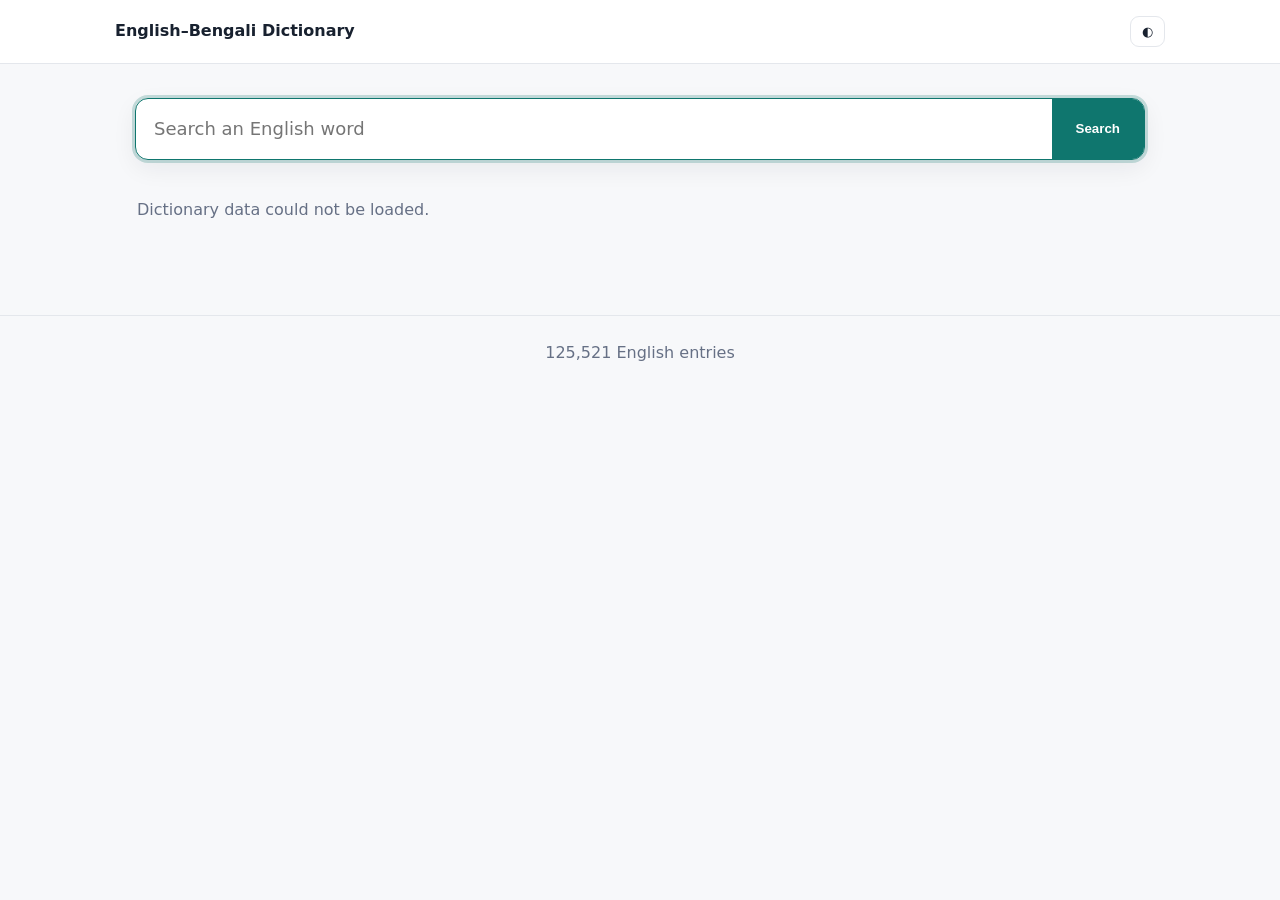
==== index.html @ a0b892f2 "Add files via upload" ====
<!doctype html>
<html lang="en">
<head>
<meta charset="utf-8">
<meta name="viewport" content="width=device-width,initial-scale=1">
<meta name="description" content="Fast English to Bengali dictionary with pronunciation, meanings, synonyms, antonyms and examples.">
<meta name="theme-color" content="#0f766e">
<title>English–Bengali Dictionary</title>
<link rel="stylesheet" href="styles.css">
</head>
<body>
<header class="topbar"><a class="brand" href="./" aria-label="Dictionary home">English–Bengali Dictionary</a><button id="themeBtn" class="icon-btn" type="button" aria-label="Toggle theme">◐</button></header>
<main>
<section class="search-panel">
<form id="searchForm" role="search" autocomplete="off">
<label class="sr-only" for="searchInput">Search an English word</label>
<div class="searchbox"><input id="searchInput" type="search" inputmode="search" placeholder="Search an English word" maxlength="100" autofocus><button type="submit">Search</button></div>
<div id="suggestions" class="suggestions" role="listbox" hidden></div>
</form>
<nav id="alphabet" class="alphabet" aria-label="Browse by alphabet"></nav>
</section>
<section id="status" class="status" aria-live="polite"></section>
<section id="results" class="results"></section>
<nav id="pagination" class="pagination" aria-label="Result pages"></nav>
</main>
<footer>125,521 English entries</footer>
<script src="app.js" defer></script>
</body></html>
---- styles.css ----
:root{--bg:#f7f8fa;--surface:#fff;--text:#18212f;--muted:#667085;--line:#e4e7ec;--brand:#0f766e;--brand2:#115e59;--chip:#ecfdf5;--shadow:0 8px 24px rgba(16,24,40,.07)}@media(prefers-color-scheme:dark){:root{--bg:#0c1117;--surface:#131a22;--text:#edf2f7;--muted:#98a2b3;--line:#29313c;--brand:#2dd4bf;--brand2:#5eead4;--chip:#113c37;--shadow:none}}*{box-sizing:border-box}body{margin:0;background:var(--bg);color:var(--text);font:16px/1.55 system-ui,-apple-system,"Segoe UI",Roboto,"Noto Sans Bengali",sans-serif}.topbar{height:64px;background:var(--surface);border-bottom:1px solid var(--line);display:flex;align-items:center;justify-content:space-between;padding:0 max(20px,calc((100% - 1050px)/2));position:sticky;top:0;z-index:20}.brand{font-weight:750;color:var(--text);text-decoration:none}.icon-btn{border:1px solid var(--line);background:transparent;color:var(--text);border-radius:9px;padding:7px 11px;cursor:pointer}main{max-width:1050px;margin:0 auto;padding:34px 20px 60px}.search-panel{position:relative}.searchbox{display:flex;background:var(--surface);border:1px solid var(--line);border-radius:13px;overflow:hidden;box-shadow:var(--shadow)}.searchbox:focus-within{outline:3px solid color-mix(in srgb,var(--brand) 22%,transparent);border-color:var(--brand)}input{flex:1;min-width:0;border:0;background:transparent;color:var(--text);font:inherit;font-size:18px;padding:16px 18px;outline:0}.searchbox button{border:0;background:var(--brand);color:#fff;font-weight:700;padding:0 24px;cursor:pointer}.searchbox button:hover{background:var(--brand2)}.alphabet{display:flex;flex-wrap:wrap;gap:6px;margin-top:18px}.alphabet button{width:32px;height:32px;border:1px solid var(--line);border-radius:8px;background:var(--surface);color:var(--text);cursor:pointer}.alphabet button:hover,.alphabet button.active{color:#fff;background:var(--brand);border-color:var(--brand)}.suggestions{position:absolute;top:58px;left:0;right:0;background:var(--surface);border:1px solid var(--line);border-radius:0 0 12px 12px;box-shadow:var(--shadow);z-index:10;max-height:330px;overflow:auto}.suggestions button{display:block;width:100%;padding:10px 16px;text-align:left;border:0;border-bottom:1px solid var(--line);background:transparent;color:var(--text);cursor:pointer}.suggestions button:hover,.suggestions button:focus{background:var(--chip)}.status{min-height:42px;padding:20px 2px 8px;color:var(--muted)}.results{display:grid;gap:14px}.card{background:var(--surface);border:1px solid var(--line);border-radius:13px;padding:20px;box-shadow:var(--shadow)}.wordline{display:flex;align-items:baseline;flex-wrap:wrap;gap:10px;margin-bottom:12px}.word{font-size:25px;margin:0;color:var(--brand)}.pron{color:var(--muted)}.section{margin-top:10px}.label{font-size:12px;text-transform:uppercase;letter-spacing:.06em;color:var(--muted);font-weight:750}.value{margin-top:3px}.chips{display:flex;flex-wrap:wrap;gap:7px;margin-top:5px}.chip{background:var(--chip);padding:3px 9px;border-radius:999px}.examples{margin:5px 0 0;padding-left:22px}.empty{color:var(--muted)}.pagination{display:flex;gap:8px;justify-content:center;margin-top:24px}.pagination button{border:1px solid var(--line);background:var(--surface);color:var(--text);padding:8px 13px;border-radius:8px;cursor:pointer}.pagination button:disabled{opacity:.45}.pagination .active{background:var(--brand);color:#fff}footer{text-align:center;color:var(--muted);padding:25px;border-top:1px solid var(--line)}.sr-only{position:absolute;width:1px;height:1px;overflow:hidden;clip:rect(0,0,0,0)}body.light{--bg:#f7f8fa;--surface:#fff;--text:#18212f;--muted:#667085;--line:#e4e7ec;--brand:#0f766e;--brand2:#115e59;--chip:#ecfdf5;--shadow:0 8px 24px rgba(16,24,40,.07)}body.dark{--bg:#0c1117;--surface:#131a22;--text:#edf2f7;--muted:#98a2b3;--line:#29313c;--brand:#2dd4bf;--brand2:#5eead4;--chip:#113c37;--shadow:none}@media(max-width:560px){main{padding:22px 12px 45px}.topbar{padding:0 14px}.searchbox button{padding:0 16px}.card{padding:16px}.word{font-size:22px}}
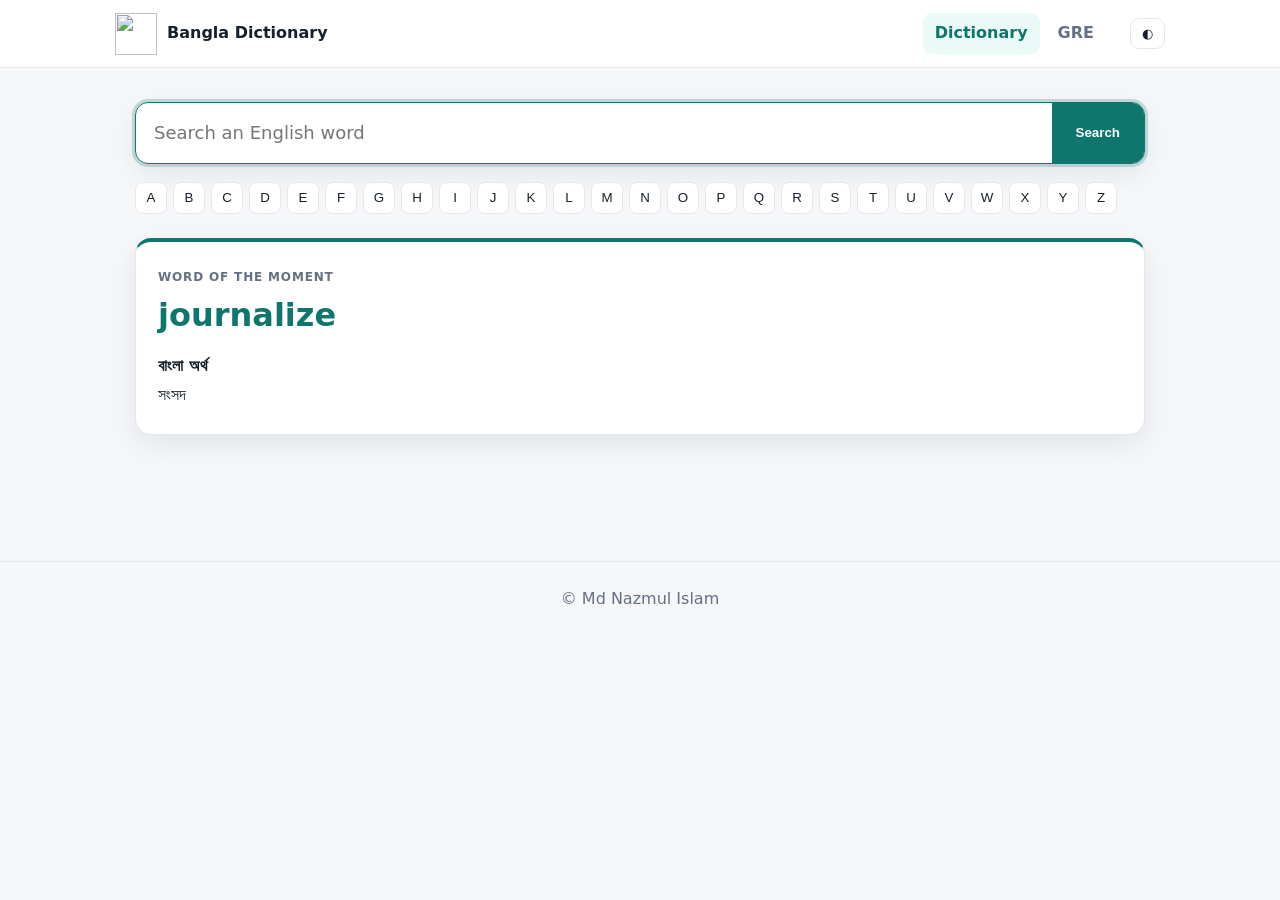
==== commit 0fd83cbc: "Add files via upload" ====
--- a/index.html
+++ b/index.html
@@ -1,28 +1,5 @@
-<!doctype html>
-<html lang="en">
-<head>
-<meta charset="utf-8">
-<meta name="viewport" content="width=device-width,initial-scale=1">
-<meta name="description" content="Fast English to Bengali dictionary with pronunciation, meanings, synonyms, antonyms and examples.">
-<meta name="theme-color" content="#0f766e">
-<title>English–Bengali Dictionary</title>
-<link rel="stylesheet" href="styles.css">
-</head>
-<body>
-<header class="topbar"><a class="brand" href="./" aria-label="Dictionary home">English–Bengali Dictionary</a><button id="themeBtn" class="icon-btn" type="button" aria-label="Toggle theme">◐</button></header>
-<main>
-<section class="search-panel">
-<form id="searchForm" role="search" autocomplete="off">
-<label class="sr-only" for="searchInput">Search an English word</label>
-<div class="searchbox"><input id="searchInput" type="search" inputmode="search" placeholder="Search an English word" maxlength="100" autofocus><button type="submit">Search</button></div>
-<div id="suggestions" class="suggestions" role="listbox" hidden></div>
-</form>
-<nav id="alphabet" class="alphabet" aria-label="Browse by alphabet"></nav>
-</section>
-<section id="status" class="status" aria-live="polite"></section>
-<section id="results" class="results"></section>
-<nav id="pagination" class="pagination" aria-label="Result pages"></nav>
-</main>
-<footer>125,521 English entries</footer>
-<script src="app.js" defer></script>
-</body></html>+<!doctype html><html lang="en"><head><meta charset="utf-8"><meta name="viewport" content="width=device-width,initial-scale=1"><meta name="description" content="Bangla Dictionary: fast English to Bangla meanings and vocabulary practice."><meta name="theme-color" content="#0f766e"><title>Bangla Dictionary</title><link rel="icon" type="image/png" href="assets/favicon.png"><link rel="stylesheet" href="styles.css"></head><body>
+<header class="topbar"><a class="brand" href="./"><img src="assets/logo.png" alt="" width="42" height="42"><span>Bangla Dictionary</span></a><nav class="main-nav" aria-label="Main navigation"><a class="active" href="./">Dictionary</a><a href="gre/">GRE</a></nav><button id="themeBtn" class="icon-btn" type="button" aria-label="Toggle colour theme">◐</button></header>
+<main><section class="search-panel"><form id="searchForm" role="search" autocomplete="off"><label class="sr-only" for="searchInput">Search an English word</label><div class="searchbox"><input id="searchInput" type="search" inputmode="search" placeholder="Search an English word" maxlength="100" autofocus><button type="submit">Search</button></div><div id="suggestions" class="suggestions" role="listbox" hidden></div></form><nav id="alphabet" class="alphabet" aria-label="Browse by alphabet"></nav></section>
+<section id="featured" class="featured" aria-live="polite"><div class="loader">Loading a word…</div></section><section id="status" class="status" aria-live="polite"></section><section id="results" class="results"></section><nav id="pagination" class="pagination" aria-label="Result pages"></nav></main>
+<footer>© Md Nazmul Islam</footer><script src="app.js" defer></script></body></html>
--- a/styles.css
+++ b/styles.css
@@ -1 +1 @@
-:root{--bg:#f7f8fa;--surface:#fff;--text:#18212f;--muted:#667085;--line:#e4e7ec;--brand:#0f766e;--brand2:#115e59;--chip:#ecfdf5;--shadow:0 8px 24px rgba(16,24,40,.07)}@media(prefers-color-scheme:dark){:root{--bg:#0c1117;--surface:#131a22;--text:#edf2f7;--muted:#98a2b3;--line:#29313c;--brand:#2dd4bf;--brand2:#5eead4;--chip:#113c37;--shadow:none}}*{box-sizing:border-box}body{margin:0;background:var(--bg);color:var(--text);font:16px/1.55 system-ui,-apple-system,"Segoe UI",Roboto,"Noto Sans Bengali",sans-serif}.topbar{height:64px;background:var(--surface);border-bottom:1px solid var(--line);display:flex;align-items:center;justify-content:space-between;padding:0 max(20px,calc((100% - 1050px)/2));position:sticky;top:0;z-index:20}.brand{font-weight:750;color:var(--text);text-decoration:none}.icon-btn{border:1px solid var(--line);background:transparent;color:var(--text);border-radius:9px;padding:7px 11px;cursor:pointer}main{max-width:1050px;margin:0 auto;padding:34px 20px 60px}.search-panel{position:relative}.searchbox{display:flex;background:var(--surface);border:1px solid var(--line);border-radius:13px;overflow:hidden;box-shadow:var(--shadow)}.searchbox:focus-within{outline:3px solid color-mix(in srgb,var(--brand) 22%,transparent);border-color:var(--brand)}input{flex:1;min-width:0;border:0;background:transparent;color:var(--text);font:inherit;font-size:18px;padding:16px 18px;outline:0}.searchbox button{border:0;background:var(--brand);color:#fff;font-weight:700;padding:0 24px;cursor:pointer}.searchbox button:hover{background:var(--brand2)}.alphabet{display:flex;flex-wrap:wrap;gap:6px;margin-top:18px}.alphabet button{width:32px;height:32px;border:1px solid var(--line);border-radius:8px;background:var(--surface);color:var(--text);cursor:pointer}.alphabet button:hover,.alphabet button.active{color:#fff;background:var(--brand);border-color:var(--brand)}.suggestions{position:absolute;top:58px;left:0;right:0;background:var(--surface);border:1px solid var(--line);border-radius:0 0 12px 12px;box-shadow:var(--shadow);z-index:10;max-height:330px;overflow:auto}.suggestions button{display:block;width:100%;padding:10px 16px;text-align:left;border:0;border-bottom:1px solid var(--line);background:transparent;color:var(--text);cursor:pointer}.suggestions button:hover,.suggestions button:focus{background:var(--chip)}.status{min-height:42px;padding:20px 2px 8px;color:var(--muted)}.results{display:grid;gap:14px}.card{background:var(--surface);border:1px solid var(--line);border-radius:13px;padding:20px;box-shadow:var(--shadow)}.wordline{display:flex;align-items:baseline;flex-wrap:wrap;gap:10px;margin-bottom:12px}.word{font-size:25px;margin:0;color:var(--brand)}.pron{color:var(--muted)}.section{margin-top:10px}.label{font-size:12px;text-transform:uppercase;letter-spacing:.06em;color:var(--muted);font-weight:750}.value{margin-top:3px}.chips{display:flex;flex-wrap:wrap;gap:7px;margin-top:5px}.chip{background:var(--chip);padding:3px 9px;border-radius:999px}.examples{margin:5px 0 0;padding-left:22px}.empty{color:var(--muted)}.pagination{display:flex;gap:8px;justify-content:center;margin-top:24px}.pagination button{border:1px solid var(--line);background:var(--surface);color:var(--text);padding:8px 13px;border-radius:8px;cursor:pointer}.pagination button:disabled{opacity:.45}.pagination .active{background:var(--brand);color:#fff}footer{text-align:center;color:var(--muted);padding:25px;border-top:1px solid var(--line)}.sr-only{position:absolute;width:1px;height:1px;overflow:hidden;clip:rect(0,0,0,0)}body.light{--bg:#f7f8fa;--surface:#fff;--text:#18212f;--muted:#667085;--line:#e4e7ec;--brand:#0f766e;--brand2:#115e59;--chip:#ecfdf5;--shadow:0 8px 24px rgba(16,24,40,.07)}body.dark{--bg:#0c1117;--surface:#131a22;--text:#edf2f7;--muted:#98a2b3;--line:#29313c;--brand:#2dd4bf;--brand2:#5eead4;--chip:#113c37;--shadow:none}@media(max-width:560px){main{padding:22px 12px 45px}.topbar{padding:0 14px}.searchbox button{padding:0 16px}.card{padding:16px}.word{font-size:22px}}+:root{--bg:#f5f7f9;--surface:#fff;--text:#17202a;--muted:#667085;--line:#e4e7ec;--brand:#0f766e;--brand2:#115e59;--chip:#eafaf7;--shadow:0 10px 30px rgba(16,24,40,.08)}@media(prefers-color-scheme:dark){:root{--bg:#0c1117;--surface:#131a22;--text:#edf2f7;--muted:#98a2b3;--line:#29313c;--brand:#2dd4bf;--brand2:#5eead4;--chip:#113c37;--shadow:none}}*{box-sizing:border-box}body{margin:0;background:var(--bg);color:var(--text);font:16px/1.55 system-ui,-apple-system,"Segoe UI",Roboto,"Noto Sans Bengali",sans-serif}.topbar{min-height:68px;background:var(--surface);border-bottom:1px solid var(--line);display:flex;align-items:center;gap:24px;padding:8px max(18px,calc((100% - 1050px)/2));position:sticky;top:0;z-index:20}.brand{display:flex;align-items:center;gap:10px;font-weight:800;color:var(--text);text-decoration:none;white-space:nowrap}.brand img{width:42px;height:42px;object-fit:contain}.main-nav{display:flex;gap:6px;margin-left:auto}.main-nav a{color:var(--muted);text-decoration:none;font-weight:700;padding:8px 12px;border-radius:9px}.main-nav a:hover,.main-nav a.active{background:var(--chip);color:var(--brand)}.icon-btn{border:1px solid var(--line);background:transparent;color:var(--text);border-radius:9px;padding:7px 11px;cursor:pointer}main{max-width:1050px;margin:auto;padding:34px 20px 60px}.search-panel{position:relative}.searchbox{display:flex;background:var(--surface);border:1px solid var(--line);border-radius:13px;overflow:hidden;box-shadow:var(--shadow)}.searchbox:focus-within{outline:3px solid color-mix(in srgb,var(--brand) 22%,transparent);border-color:var(--brand)}input{flex:1;min-width:0;border:0;background:transparent;color:var(--text);font:inherit;font-size:18px;padding:16px 18px;outline:0}.searchbox button{border:0;background:var(--brand);color:#fff;font-weight:750;padding:0 24px;cursor:pointer}.alphabet{display:flex;flex-wrap:wrap;gap:6px;margin-top:18px}.alphabet button{width:32px;height:32px;border:1px solid var(--line);border-radius:8px;background:var(--surface);color:var(--text);cursor:pointer}.alphabet button:hover,.alphabet button.active{color:#fff;background:var(--brand);border-color:var(--brand)}.suggestions{position:absolute;top:58px;left:0;right:0;background:var(--surface);border:1px solid var(--line);border-radius:0 0 12px 12px;box-shadow:var(--shadow);z-index:10;max-height:330px;overflow:auto}.suggestions button{display:block;width:100%;padding:10px 16px;text-align:left;border:0;border-bottom:1px solid var(--line);background:transparent;color:var(--text);cursor:pointer}.suggestions button:hover{background:var(--chip)}.featured{margin-top:24px}.feature-card,.card{background:var(--surface);border:1px solid var(--line);border-radius:16px;padding:22px;box-shadow:var(--shadow)}.feature-card{border-top:4px solid var(--brand)}.feature-head{display:flex;justify-content:space-between;gap:20px;align-items:flex-start}.feature-head h1{margin:2px 0 0;font-size:32px;color:var(--brand)}.eyebrow,.label{font-size:12px;text-transform:uppercase;letter-spacing:.07em;color:var(--muted);font-weight:800}.meta{color:var(--muted)}.audio-btn{width:44px;height:44px;border:0;border-radius:50%;background:var(--brand);color:#fff;cursor:pointer}.feature-block{margin-top:14px}.feature-block p{margin:4px 0}.status{min-height:42px;padding:20px 2px 8px;color:var(--muted)}.results{display:grid;gap:14px}.word{font-size:25px;margin:0;color:var(--brand)}.section{margin-top:10px}.value{margin-top:3px}.chips{display:flex;flex-wrap:wrap;gap:7px;margin-top:5px}.chip{display:inline-block;background:var(--chip);padding:3px 9px;border-radius:999px;margin:2px}.examples{margin:5px 0 0;padding-left:22px}.pagination{display:flex;gap:8px;justify-content:center;margin-top:24px}.pagination button{border:1px solid var(--line);background:var(--surface);color:var(--text);padding:8px 13px;border-radius:8px;cursor:pointer}footer{text-align:center;color:var(--muted);padding:25px;border-top:1px solid var(--line)}.loader,.empty{padding:25px;text-align:center;color:var(--muted)}.sr-only{position:absolute;width:1px;height:1px;overflow:hidden;clip:rect(0,0,0,0)}body.dark{--bg:#0c1117;--surface:#131a22;--text:#edf2f7;--muted:#98a2b3;--line:#29313c;--brand:#2dd4bf;--brand2:#5eead4;--chip:#113c37;--shadow:none}@media(max-width:620px){.topbar{gap:8px;padding:8px 12px}.brand span{display:none}.main-nav{margin-left:0}.icon-btn{margin-left:auto}main{padding:22px 12px 45px}.searchbox button{padding:0 15px}.feature-card,.card{padding:16px}}
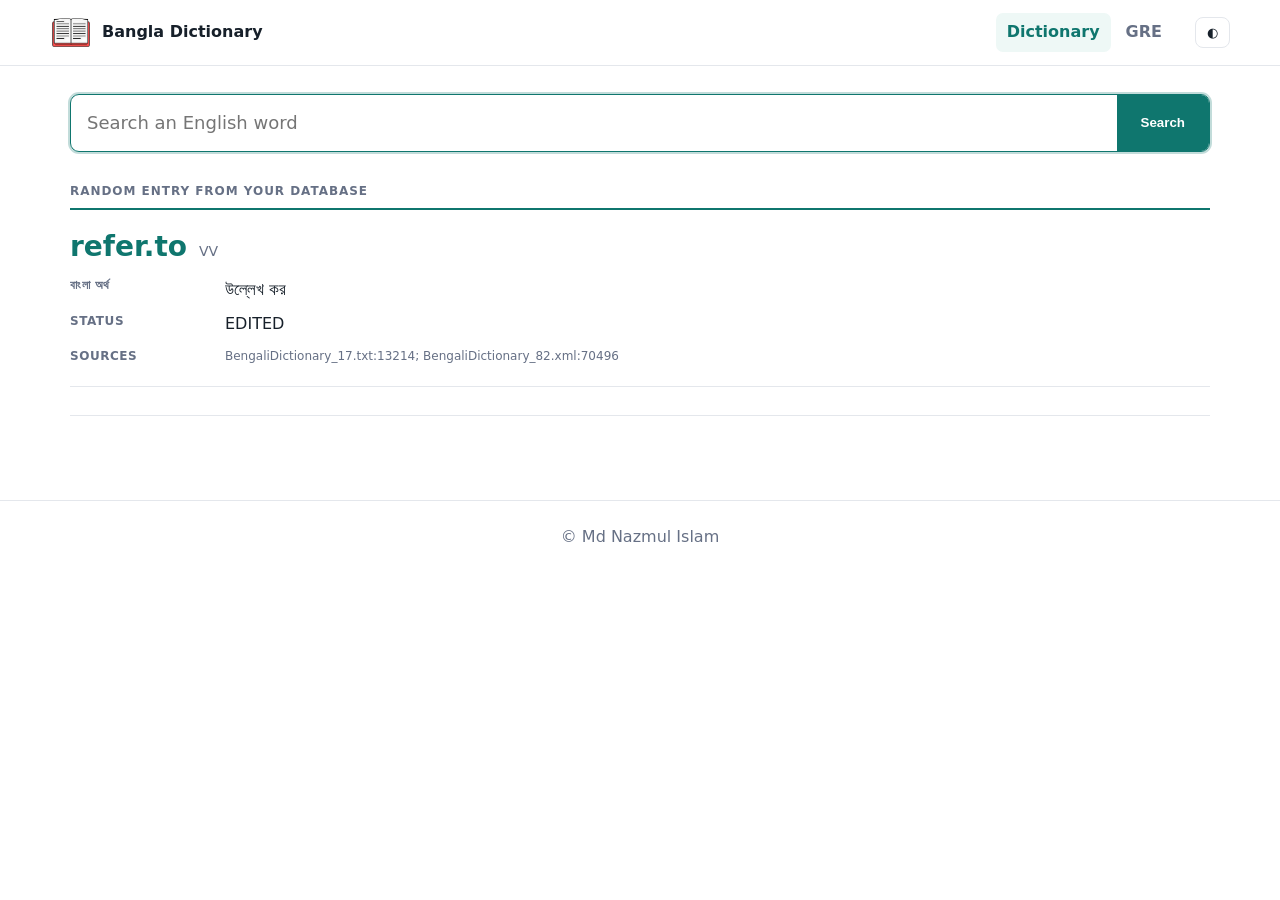
==== commit 810c65f9: "Add files via upload" ====
--- a/index.html
+++ b/index.html
@@ -1,5 +1,5 @@
-<!doctype html><html lang="en"><head><meta charset="utf-8"><meta name="viewport" content="width=device-width,initial-scale=1"><meta name="description" content="Bangla Dictionary: fast English to Bangla meanings and vocabulary practice."><meta name="theme-color" content="#0f766e"><title>Bangla Dictionary</title><link rel="icon" type="image/png" href="assets/favicon.png"><link rel="stylesheet" href="styles.css"></head><body>
+<!doctype html><html lang="en"><head><meta charset="utf-8"><meta name="viewport" content="width=device-width,initial-scale=1"><meta name="description" content="Bangla Dictionary: fast English to Bangla meanings and vocabulary practice."><meta name="theme-color" content="#0f766e"><title>Bangla Dictionary</title><link rel="icon" type="image/png" href="assets/favicon.png"><script>try{document.documentElement.dataset.theme=localStorage.getItem('bd-theme')||''}catch(e){}</script><link rel="stylesheet" href="styles.css"></head><body>
 <header class="topbar"><a class="brand" href="./"><img src="assets/logo.png" alt="" width="42" height="42"><span>Bangla Dictionary</span></a><nav class="main-nav" aria-label="Main navigation"><a class="active" href="./">Dictionary</a><a href="gre/">GRE</a></nav><button id="themeBtn" class="icon-btn" type="button" aria-label="Toggle colour theme">◐</button></header>
-<main><section class="search-panel"><form id="searchForm" role="search" autocomplete="off"><label class="sr-only" for="searchInput">Search an English word</label><div class="searchbox"><input id="searchInput" type="search" inputmode="search" placeholder="Search an English word" maxlength="100" autofocus><button type="submit">Search</button></div><div id="suggestions" class="suggestions" role="listbox" hidden></div></form><nav id="alphabet" class="alphabet" aria-label="Browse by alphabet"></nav></section>
+<main><section class="search-panel"><form id="searchForm" role="search" autocomplete="off"><label class="sr-only" for="searchInput">Search an English word</label><div class="searchbox"><input id="searchInput" type="search" inputmode="search" placeholder="Search an English word" maxlength="100" autofocus><button type="submit">Search</button></div><div id="suggestions" class="suggestions" role="listbox" hidden></div></form></section>
 <section id="featured" class="featured" aria-live="polite"><div class="loader">Loading a word…</div></section><section id="status" class="status" aria-live="polite"></section><section id="results" class="results"></section><nav id="pagination" class="pagination" aria-label="Result pages"></nav></main>
 <footer>© Md Nazmul Islam</footer><script src="app.js" defer></script></body></html>
--- a/styles.css
+++ b/styles.css
@@ -1 +1 @@
-:root{--bg:#f5f7f9;--surface:#fff;--text:#17202a;--muted:#667085;--line:#e4e7ec;--brand:#0f766e;--brand2:#115e59;--chip:#eafaf7;--shadow:0 10px 30px rgba(16,24,40,.08)}@media(prefers-color-scheme:dark){:root{--bg:#0c1117;--surface:#131a22;--text:#edf2f7;--muted:#98a2b3;--line:#29313c;--brand:#2dd4bf;--brand2:#5eead4;--chip:#113c37;--shadow:none}}*{box-sizing:border-box}body{margin:0;background:var(--bg);color:var(--text);font:16px/1.55 system-ui,-apple-system,"Segoe UI",Roboto,"Noto Sans Bengali",sans-serif}.topbar{min-height:68px;background:var(--surface);border-bottom:1px solid var(--line);display:flex;align-items:center;gap:24px;padding:8px max(18px,calc((100% - 1050px)/2));position:sticky;top:0;z-index:20}.brand{display:flex;align-items:center;gap:10px;font-weight:800;color:var(--text);text-decoration:none;white-space:nowrap}.brand img{width:42px;height:42px;object-fit:contain}.main-nav{display:flex;gap:6px;margin-left:auto}.main-nav a{color:var(--muted);text-decoration:none;font-weight:700;padding:8px 12px;border-radius:9px}.main-nav a:hover,.main-nav a.active{background:var(--chip);color:var(--brand)}.icon-btn{border:1px solid var(--line);background:transparent;color:var(--text);border-radius:9px;padding:7px 11px;cursor:pointer}main{max-width:1050px;margin:auto;padding:34px 20px 60px}.search-panel{position:relative}.searchbox{display:flex;background:var(--surface);border:1px solid var(--line);border-radius:13px;overflow:hidden;box-shadow:var(--shadow)}.searchbox:focus-within{outline:3px solid color-mix(in srgb,var(--brand) 22%,transparent);border-color:var(--brand)}input{flex:1;min-width:0;border:0;background:transparent;color:var(--text);font:inherit;font-size:18px;padding:16px 18px;outline:0}.searchbox button{border:0;background:var(--brand);color:#fff;font-weight:750;padding:0 24px;cursor:pointer}.alphabet{display:flex;flex-wrap:wrap;gap:6px;margin-top:18px}.alphabet button{width:32px;height:32px;border:1px solid var(--line);border-radius:8px;background:var(--surface);color:var(--text);cursor:pointer}.alphabet button:hover,.alphabet button.active{color:#fff;background:var(--brand);border-color:var(--brand)}.suggestions{position:absolute;top:58px;left:0;right:0;background:var(--surface);border:1px solid var(--line);border-radius:0 0 12px 12px;box-shadow:var(--shadow);z-index:10;max-height:330px;overflow:auto}.suggestions button{display:block;width:100%;padding:10px 16px;text-align:left;border:0;border-bottom:1px solid var(--line);background:transparent;color:var(--text);cursor:pointer}.suggestions button:hover{background:var(--chip)}.featured{margin-top:24px}.feature-card,.card{background:var(--surface);border:1px solid var(--line);border-radius:16px;padding:22px;box-shadow:var(--shadow)}.feature-card{border-top:4px solid var(--brand)}.feature-head{display:flex;justify-content:space-between;gap:20px;align-items:flex-start}.feature-head h1{margin:2px 0 0;font-size:32px;color:var(--brand)}.eyebrow,.label{font-size:12px;text-transform:uppercase;letter-spacing:.07em;color:var(--muted);font-weight:800}.meta{color:var(--muted)}.audio-btn{width:44px;height:44px;border:0;border-radius:50%;background:var(--brand);color:#fff;cursor:pointer}.feature-block{margin-top:14px}.feature-block p{margin:4px 0}.status{min-height:42px;padding:20px 2px 8px;color:var(--muted)}.results{display:grid;gap:14px}.word{font-size:25px;margin:0;color:var(--brand)}.section{margin-top:10px}.value{margin-top:3px}.chips{display:flex;flex-wrap:wrap;gap:7px;margin-top:5px}.chip{display:inline-block;background:var(--chip);padding:3px 9px;border-radius:999px;margin:2px}.examples{margin:5px 0 0;padding-left:22px}.pagination{display:flex;gap:8px;justify-content:center;margin-top:24px}.pagination button{border:1px solid var(--line);background:var(--surface);color:var(--text);padding:8px 13px;border-radius:8px;cursor:pointer}footer{text-align:center;color:var(--muted);padding:25px;border-top:1px solid var(--line)}.loader,.empty{padding:25px;text-align:center;color:var(--muted)}.sr-only{position:absolute;width:1px;height:1px;overflow:hidden;clip:rect(0,0,0,0)}body.dark{--bg:#0c1117;--surface:#131a22;--text:#edf2f7;--muted:#98a2b3;--line:#29313c;--brand:#2dd4bf;--brand2:#5eead4;--chip:#113c37;--shadow:none}@media(max-width:620px){.topbar{gap:8px;padding:8px 12px}.brand span{display:none}.main-nav{margin-left:0}.icon-btn{margin-left:auto}main{padding:22px 12px 45px}.searchbox button{padding:0 15px}.feature-card,.card{padding:16px}}
+:root{--bg:#fff;--surface:#fff;--text:#17202a;--muted:#667085;--line:#e4e7ec;--brand:#0f766e;--chip:#eef8f6}html[data-theme=dark]{--bg:#0d1319;--surface:#111820;--text:#edf2f7;--muted:#9aa5b1;--line:#29323c;--brand:#48d7c5;--chip:#14332f}*{box-sizing:border-box}body{margin:0;background:var(--bg);color:var(--text);font:16px/1.55 system-ui,-apple-system,"Segoe UI",Roboto,"Noto Sans Bengali",sans-serif}.topbar{min-height:66px;background:var(--surface);border-bottom:1px solid var(--line);display:flex;align-items:center;gap:22px;padding:8px max(18px,calc((100% - 1180px)/2));position:sticky;top:0;z-index:20}.brand{display:flex;align-items:center;gap:10px;font-weight:800;color:var(--text);text-decoration:none;white-space:nowrap}.brand img{width:42px;height:42px;object-fit:contain}.main-nav{display:flex;gap:4px;margin-left:auto}.main-nav a{color:var(--muted);text-decoration:none;font-weight:700;padding:7px 11px;border-radius:7px}.main-nav a:hover,.main-nav a.active{background:var(--chip);color:var(--brand)}.icon-btn{border:1px solid var(--line);background:transparent;color:var(--text);border-radius:8px;padding:7px 11px;cursor:pointer}main{max-width:1180px;margin:auto;padding:28px 20px 60px}.search-panel{position:relative}.searchbox{display:flex;border:1px solid var(--line);border-radius:9px;overflow:hidden}.searchbox:focus-within{outline:2px solid color-mix(in srgb,var(--brand) 25%,transparent);border-color:var(--brand)}input{flex:1;min-width:0;border:0;background:transparent;color:var(--text);font:inherit;font-size:18px;padding:14px 16px;outline:0}.searchbox button{border:0;background:var(--brand);color:#fff;font-weight:750;padding:0 24px;cursor:pointer}.suggestions{position:absolute;top:53px;left:0;right:0;background:var(--surface);border:1px solid var(--line);z-index:10;max-height:340px;overflow:auto}.suggestions button{display:block;width:100%;padding:9px 15px;text-align:left;border:0;border-bottom:1px solid var(--line);background:transparent;color:var(--text);cursor:pointer}.suggestions button:hover{background:var(--chip)}.featured{margin-top:30px}.feature-label{font-size:12px;text-transform:uppercase;letter-spacing:.08em;color:var(--muted);font-weight:800;margin-bottom:8px}.feature-entry{border-top:2px solid var(--brand);border-bottom:1px solid var(--line);padding:20px 0}.status{padding:22px 0 6px;color:var(--muted)}.results{border-top:1px solid var(--line)}.entry{padding:20px 0;border-bottom:1px solid var(--line)}.entry-head{display:flex;align-items:baseline;gap:12px;flex-wrap:wrap;margin-bottom:12px}.entry-head h1{font-size:28px;line-height:1.2;margin:0;color:var(--brand)}.pos{color:var(--muted);font-size:14px}.entry-grid{display:grid;grid-template-columns:repeat(2,minmax(0,1fr));gap:10px 30px;margin:0}.entry-field{display:grid;grid-template-columns:145px minmax(0,1fr);gap:10px}.entry-field.wide{grid-column:1/-1}.entry-field dt{font-size:12px;text-transform:uppercase;letter-spacing:.045em;font-weight:800;color:var(--muted)}.entry-field dd{margin:0;overflow-wrap:anywhere}.strong-field dd{font-size:17px}.entry-field ol{margin:0;padding-left:19px}.source-field{font-size:12px;color:var(--muted)}.sep{color:var(--muted)}.pagination{display:flex;gap:6px;justify-content:center;margin-top:24px;flex-wrap:wrap}.pagination button{border:1px solid var(--line);background:var(--surface);color:var(--text);padding:7px 11px;border-radius:6px;cursor:pointer}.pagination button.active{background:var(--brand);color:#fff}.loader,.empty{padding:24px 0;color:var(--muted)}footer{text-align:center;color:var(--muted);padding:24px;border-top:1px solid var(--line)}.sr-only{position:absolute;width:1px;height:1px;overflow:hidden;clip:rect(0,0,0,0)}@media(max-width:760px){main{padding:20px 14px 45px}.topbar{gap:8px;padding:7px 12px}.brand span{display:none}.main-nav{margin-left:0}.icon-btn{margin-left:auto}.entry-grid{grid-template-columns:1fr}.entry-field,.entry-field.wide{grid-column:1;grid-template-columns:1fr;gap:2px}.entry-head h1{font-size:24px}}
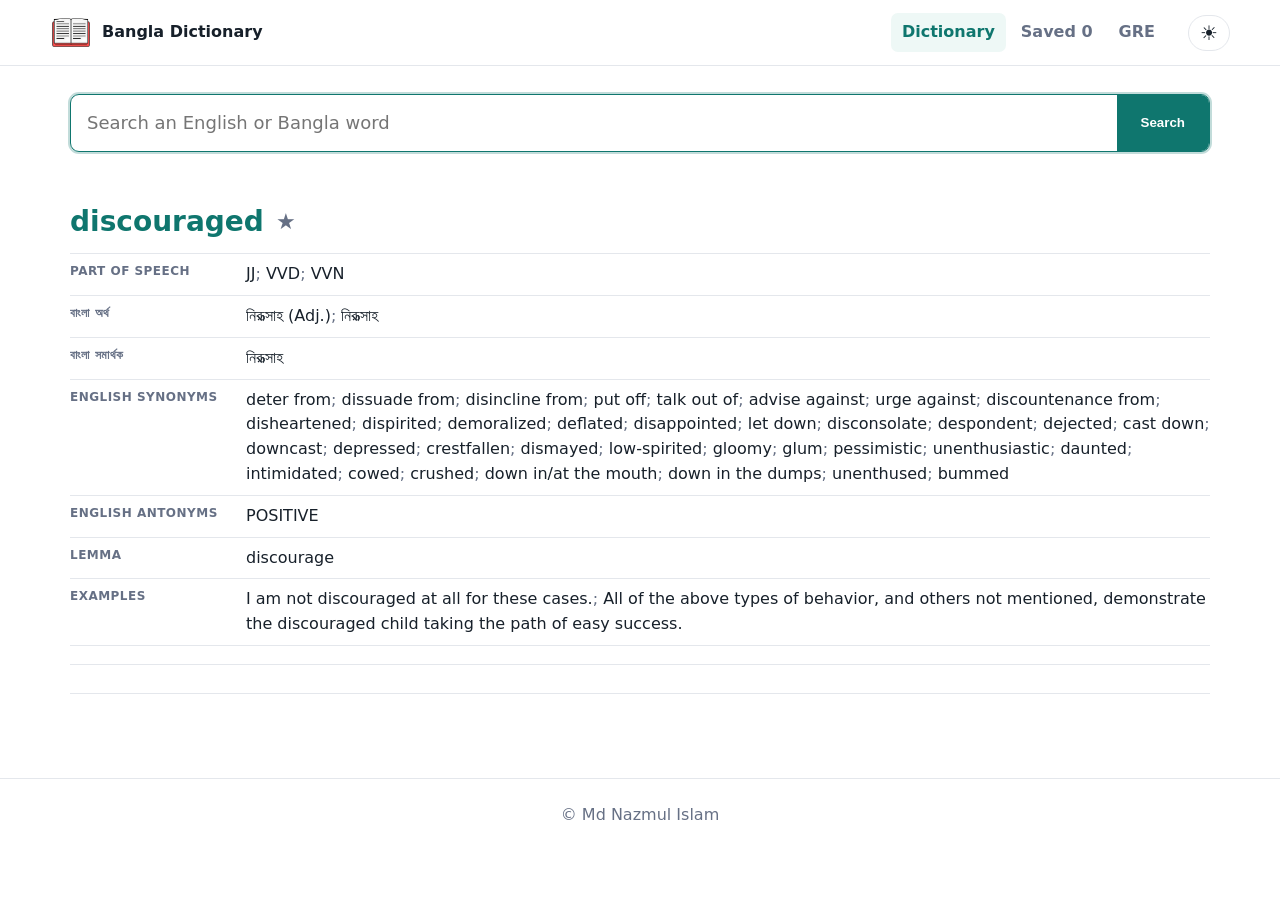
==== commit 3273d2ed: "Add files via upload" ====
--- a/index.html
+++ b/index.html
@@ -1,5 +1,3 @@
-<!doctype html><html lang="en"><head><meta charset="utf-8"><meta name="viewport" content="width=device-width,initial-scale=1"><meta name="description" content="Bangla Dictionary: fast English to Bangla meanings and vocabulary practice."><meta name="theme-color" content="#0f766e"><title>Bangla Dictionary</title><link rel="icon" type="image/png" href="assets/favicon.png"><script>try{document.documentElement.dataset.theme=localStorage.getItem('bd-theme')||''}catch(e){}</script><link rel="stylesheet" href="styles.css"></head><body>
-<header class="topbar"><a class="brand" href="./"><img src="assets/logo.png" alt="" width="42" height="42"><span>Bangla Dictionary</span></a><nav class="main-nav" aria-label="Main navigation"><a class="active" href="./">Dictionary</a><a href="gre/">GRE</a></nav><button id="themeBtn" class="icon-btn" type="button" aria-label="Toggle colour theme">◐</button></header>
-<main><section class="search-panel"><form id="searchForm" role="search" autocomplete="off"><label class="sr-only" for="searchInput">Search an English word</label><div class="searchbox"><input id="searchInput" type="search" inputmode="search" placeholder="Search an English word" maxlength="100" autofocus><button type="submit">Search</button></div><div id="suggestions" class="suggestions" role="listbox" hidden></div></form></section>
-<section id="featured" class="featured" aria-live="polite"><div class="loader">Loading a word…</div></section><section id="status" class="status" aria-live="polite"></section><section id="results" class="results"></section><nav id="pagination" class="pagination" aria-label="Result pages"></nav></main>
-<footer>© Md Nazmul Islam</footer><script src="app.js" defer></script></body></html>
+<!doctype html><html lang="en"><head><meta charset="utf-8"><meta name="viewport" content="width=device-width,initial-scale=1"><meta name="description" content="Bangla Dictionary"><meta name="theme-color" content="#0f766e"><title>Bangla Dictionary</title><link rel="icon" href="assets/favicon.png"><script>try{document.documentElement.dataset.theme=localStorage.getItem('bd-theme')||((matchMedia('(prefers-color-scheme:dark)').matches)?'dark':'light')}catch(e){}</script><link rel="stylesheet" href="styles.css"></head><body>
+<header class="topbar"><a class="brand" href="./"><img src="assets/logo.png" alt="" width="42" height="42"><span>Bangla Dictionary</span></a><nav class="main-nav"><a class="active" href="./">Dictionary</a><button id="savedBtn" type="button">Saved <span id="savedCount">0</span></button><a href="gre/">GRE</a></nav><button id="themeBtn" class="theme-btn" type="button" aria-label="Switch theme"><span class="sun">☀</span><span class="moon">☾</span></button></header>
+<main><section class="search-panel"><form id="searchForm" role="search" autocomplete="off"><label class="sr-only" for="searchInput">Search an English or Bangla word</label><div class="searchbox"><input id="searchInput" type="search" placeholder="Search an English or Bangla word" maxlength="100" autofocus><button type="submit">Search</button></div><div id="suggestions" class="suggestions" role="listbox" hidden></div></form></section><section id="featured" class="featured" aria-live="polite"><div class="loader">Loading…</div></section><section id="status" class="status" aria-live="polite"></section><section id="results" class="results"></section><nav id="pagination" class="pagination"></nav></main><footer>© Md Nazmul Islam</footer><script src="app.js" defer></script></body></html>
--- a/styles.css
+++ b/styles.css
@@ -1 +1,2 @@
 :root{--bg:#fff;--surface:#fff;--text:#17202a;--muted:#667085;--line:#e4e7ec;--brand:#0f766e;--chip:#eef8f6}html[data-theme=dark]{--bg:#0d1319;--surface:#111820;--text:#edf2f7;--muted:#9aa5b1;--line:#29323c;--brand:#48d7c5;--chip:#14332f}*{box-sizing:border-box}body{margin:0;background:var(--bg);color:var(--text);font:16px/1.55 system-ui,-apple-system,"Segoe UI",Roboto,"Noto Sans Bengali",sans-serif}.topbar{min-height:66px;background:var(--surface);border-bottom:1px solid var(--line);display:flex;align-items:center;gap:22px;padding:8px max(18px,calc((100% - 1180px)/2));position:sticky;top:0;z-index:20}.brand{display:flex;align-items:center;gap:10px;font-weight:800;color:var(--text);text-decoration:none;white-space:nowrap}.brand img{width:42px;height:42px;object-fit:contain}.main-nav{display:flex;gap:4px;margin-left:auto}.main-nav a{color:var(--muted);text-decoration:none;font-weight:700;padding:7px 11px;border-radius:7px}.main-nav a:hover,.main-nav a.active{background:var(--chip);color:var(--brand)}.icon-btn{border:1px solid var(--line);background:transparent;color:var(--text);border-radius:8px;padding:7px 11px;cursor:pointer}main{max-width:1180px;margin:auto;padding:28px 20px 60px}.search-panel{position:relative}.searchbox{display:flex;border:1px solid var(--line);border-radius:9px;overflow:hidden}.searchbox:focus-within{outline:2px solid color-mix(in srgb,var(--brand) 25%,transparent);border-color:var(--brand)}input{flex:1;min-width:0;border:0;background:transparent;color:var(--text);font:inherit;font-size:18px;padding:14px 16px;outline:0}.searchbox button{border:0;background:var(--brand);color:#fff;font-weight:750;padding:0 24px;cursor:pointer}.suggestions{position:absolute;top:53px;left:0;right:0;background:var(--surface);border:1px solid var(--line);z-index:10;max-height:340px;overflow:auto}.suggestions button{display:block;width:100%;padding:9px 15px;text-align:left;border:0;border-bottom:1px solid var(--line);background:transparent;color:var(--text);cursor:pointer}.suggestions button:hover{background:var(--chip)}.featured{margin-top:30px}.feature-label{font-size:12px;text-transform:uppercase;letter-spacing:.08em;color:var(--muted);font-weight:800;margin-bottom:8px}.feature-entry{border-top:2px solid var(--brand);border-bottom:1px solid var(--line);padding:20px 0}.status{padding:22px 0 6px;color:var(--muted)}.results{border-top:1px solid var(--line)}.entry{padding:20px 0;border-bottom:1px solid var(--line)}.entry-head{display:flex;align-items:baseline;gap:12px;flex-wrap:wrap;margin-bottom:12px}.entry-head h1{font-size:28px;line-height:1.2;margin:0;color:var(--brand)}.pos{color:var(--muted);font-size:14px}.entry-grid{display:grid;grid-template-columns:repeat(2,minmax(0,1fr));gap:10px 30px;margin:0}.entry-field{display:grid;grid-template-columns:145px minmax(0,1fr);gap:10px}.entry-field.wide{grid-column:1/-1}.entry-field dt{font-size:12px;text-transform:uppercase;letter-spacing:.045em;font-weight:800;color:var(--muted)}.entry-field dd{margin:0;overflow-wrap:anywhere}.strong-field dd{font-size:17px}.entry-field ol{margin:0;padding-left:19px}.source-field{font-size:12px;color:var(--muted)}.sep{color:var(--muted)}.pagination{display:flex;gap:6px;justify-content:center;margin-top:24px;flex-wrap:wrap}.pagination button{border:1px solid var(--line);background:var(--surface);color:var(--text);padding:7px 11px;border-radius:6px;cursor:pointer}.pagination button.active{background:var(--brand);color:#fff}.loader,.empty{padding:24px 0;color:var(--muted)}footer{text-align:center;color:var(--muted);padding:24px;border-top:1px solid var(--line)}.sr-only{position:absolute;width:1px;height:1px;overflow:hidden;clip:rect(0,0,0,0)}@media(max-width:760px){main{padding:20px 14px 45px}.topbar{gap:8px;padding:7px 12px}.brand span{display:none}.main-nav{margin-left:0}.icon-btn{margin-left:auto}.entry-grid{grid-template-columns:1fr}.entry-field,.entry-field.wide{grid-column:1;grid-template-columns:1fr;gap:2px}.entry-head h1{font-size:24px}}
+.main-nav button{border:0;background:transparent;color:var(--muted);font:inherit;font-weight:700;padding:7px 11px;cursor:pointer}.main-nav button:hover{background:var(--chip);color:var(--brand)}.theme-btn{width:42px;height:36px;border:1px solid var(--line);border-radius:18px;background:var(--surface);color:var(--text);cursor:pointer;display:grid;place-items:center}.theme-btn .sun,.theme-btn .moon{grid-area:1/1;font-size:20px}.theme-btn .moon{display:none}html[data-theme=dark] .theme-btn .sun{display:none}html[data-theme=dark] .theme-btn .moon{display:block}.entry{padding:18px 0}.entry-title{display:flex;align-items:center;gap:9px}.entry-title h1{margin:0;font-size:28px}.word-link{border:0;background:none;color:inherit;font:inherit;padding:0;cursor:pointer;text-align:left}.word-link:hover{text-decoration:underline;color:var(--brand)}.headword{font-weight:800;color:var(--brand)}.star,.audio{border:0;background:none;color:var(--muted);font-size:22px;cursor:pointer;padding:3px}.star.saved{color:#e0a800}.audio{font-size:16px;color:var(--brand)}.rows{margin-top:10px;border-top:1px solid var(--line)}.data-row{display:grid;grid-template-columns:160px minmax(0,1fr);gap:16px;padding:8px 0;border-bottom:1px solid var(--line)}.data-label{font-size:12px;text-transform:uppercase;letter-spacing:.04em;font-weight:800;color:var(--muted)}.data-value{overflow-wrap:anywhere}.sep{color:var(--muted)}@media(max-width:650px){.data-row{grid-template-columns:1fr;gap:2px}.entry-title h1{font-size:24px}}
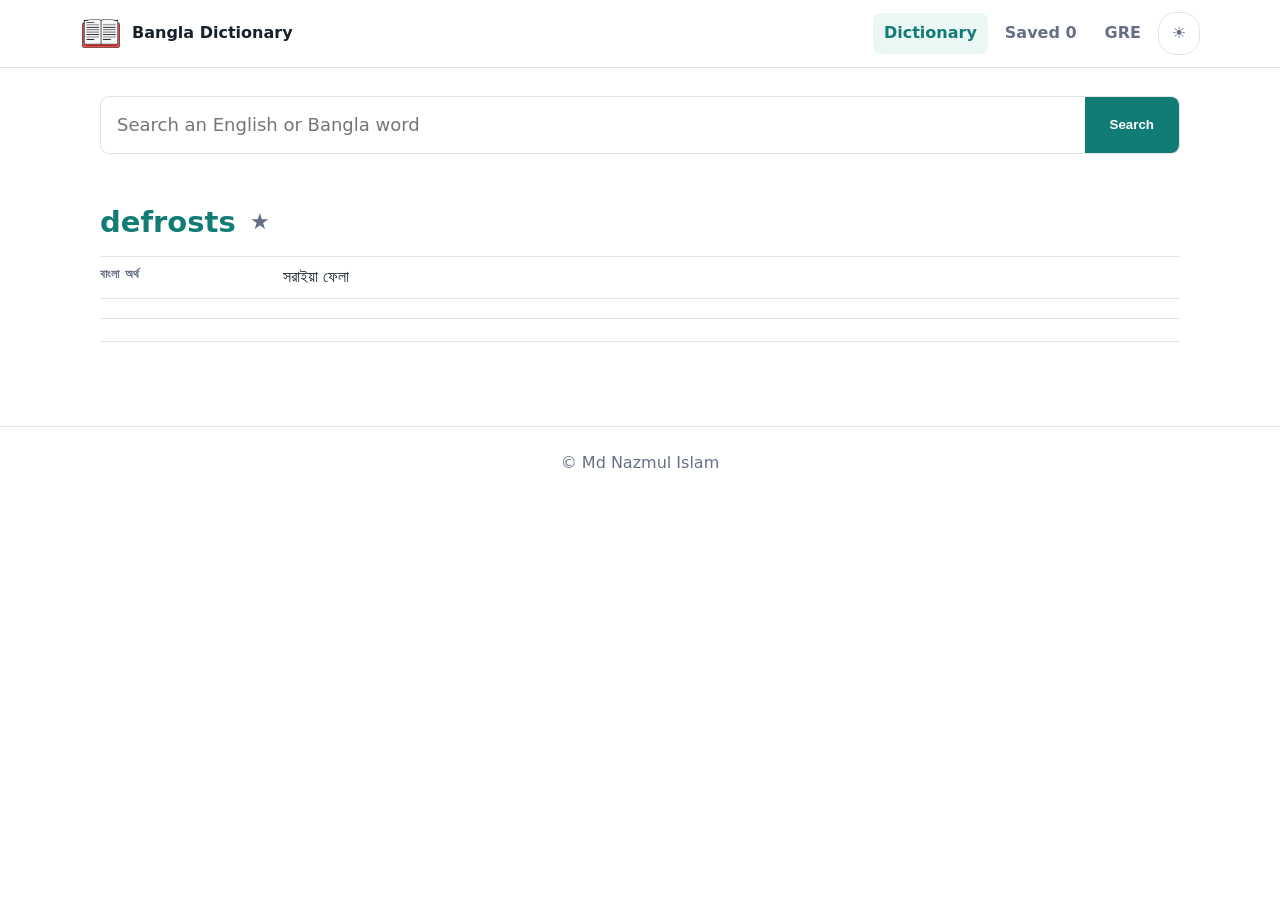
==== commit 7a2e505b: "Add files via upload" ====
--- a/index.html
+++ b/index.html
@@ -1,3 +1 @@
-<!doctype html><html lang="en"><head><meta charset="utf-8"><meta name="viewport" content="width=device-width,initial-scale=1"><meta name="description" content="Bangla Dictionary"><meta name="theme-color" content="#0f766e"><title>Bangla Dictionary</title><link rel="icon" href="assets/favicon.png"><script>try{document.documentElement.dataset.theme=localStorage.getItem('bd-theme')||((matchMedia('(prefers-color-scheme:dark)').matches)?'dark':'light')}catch(e){}</script><link rel="stylesheet" href="styles.css"></head><body>
-<header class="topbar"><a class="brand" href="./"><img src="assets/logo.png" alt="" width="42" height="42"><span>Bangla Dictionary</span></a><nav class="main-nav"><a class="active" href="./">Dictionary</a><button id="savedBtn" type="button">Saved <span id="savedCount">0</span></button><a href="gre/">GRE</a></nav><button id="themeBtn" class="theme-btn" type="button" aria-label="Switch theme"><span class="sun">☀</span><span class="moon">☾</span></button></header>
-<main><section class="search-panel"><form id="searchForm" role="search" autocomplete="off"><label class="sr-only" for="searchInput">Search an English or Bangla word</label><div class="searchbox"><input id="searchInput" type="search" placeholder="Search an English or Bangla word" maxlength="100" autofocus><button type="submit">Search</button></div><div id="suggestions" class="suggestions" role="listbox" hidden></div></form></section><section id="featured" class="featured" aria-live="polite"><div class="loader">Loading…</div></section><section id="status" class="status" aria-live="polite"></section><section id="results" class="results"></section><nav id="pagination" class="pagination"></nav></main><footer>© Md Nazmul Islam</footer><script src="app.js" defer></script></body></html>
+<!doctype html><html lang="en" data-theme="light"><head><meta charset="utf-8"><meta name="viewport" content="width=device-width,initial-scale=1"><meta name="description" content="Bangla Dictionary"><meta name="theme-color" content="#107c75"><title>Bangla Dictionary</title><link rel="icon" href="assets/favicon.png"><script>try{document.documentElement.dataset.theme=localStorage.getItem('bd-theme')||((matchMedia('(prefers-color-scheme:dark)').matches)?'dark':'light')}catch(e){}</script><link rel="stylesheet" href="styles.css"></head><body><header><a class="brand" href="./"><img src="assets/logo.png" alt=""><b>Bangla Dictionary</b></a><nav><a class="active" href="./">Dictionary</a><button id="savedBtn">Saved <span id="savedCount">0</span></button><a href="gre/">GRE</a><button id="themeBtn" class="theme" aria-label="Toggle theme"><span>☀</span><span>☾</span></button></nav></header><main><form id="searchForm" class="search" autocomplete="off"><input id="searchInput" type="search" placeholder="Search an English or Bangla word" aria-label="Search"><button>Search</button><div id="suggestions" class="suggestions" hidden></div></form><section id="featured"></section><p id="status" aria-live="polite"></p><section id="results"></section><div id="pagination"></div></main><footer>© Md Nazmul Islam</footer><script src="app.js" defer></script></body></html>
--- a/styles.css
+++ b/styles.css
@@ -1,2 +1 @@
-:root{--bg:#fff;--surface:#fff;--text:#17202a;--muted:#667085;--line:#e4e7ec;--brand:#0f766e;--chip:#eef8f6}html[data-theme=dark]{--bg:#0d1319;--surface:#111820;--text:#edf2f7;--muted:#9aa5b1;--line:#29323c;--brand:#48d7c5;--chip:#14332f}*{box-sizing:border-box}body{margin:0;background:var(--bg);color:var(--text);font:16px/1.55 system-ui,-apple-system,"Segoe UI",Roboto,"Noto Sans Bengali",sans-serif}.topbar{min-height:66px;background:var(--surface);border-bottom:1px solid var(--line);display:flex;align-items:center;gap:22px;padding:8px max(18px,calc((100% - 1180px)/2));position:sticky;top:0;z-index:20}.brand{display:flex;align-items:center;gap:10px;font-weight:800;color:var(--text);text-decoration:none;white-space:nowrap}.brand img{width:42px;height:42px;object-fit:contain}.main-nav{display:flex;gap:4px;margin-left:auto}.main-nav a{color:var(--muted);text-decoration:none;font-weight:700;padding:7px 11px;border-radius:7px}.main-nav a:hover,.main-nav a.active{background:var(--chip);color:var(--brand)}.icon-btn{border:1px solid var(--line);background:transparent;color:var(--text);border-radius:8px;padding:7px 11px;cursor:pointer}main{max-width:1180px;margin:auto;padding:28px 20px 60px}.search-panel{position:relative}.searchbox{display:flex;border:1px solid var(--line);border-radius:9px;overflow:hidden}.searchbox:focus-within{outline:2px solid color-mix(in srgb,var(--brand) 25%,transparent);border-color:var(--brand)}input{flex:1;min-width:0;border:0;background:transparent;color:var(--text);font:inherit;font-size:18px;padding:14px 16px;outline:0}.searchbox button{border:0;background:var(--brand);color:#fff;font-weight:750;padding:0 24px;cursor:pointer}.suggestions{position:absolute;top:53px;left:0;right:0;background:var(--surface);border:1px solid var(--line);z-index:10;max-height:340px;overflow:auto}.suggestions button{display:block;width:100%;padding:9px 15px;text-align:left;border:0;border-bottom:1px solid var(--line);background:transparent;color:var(--text);cursor:pointer}.suggestions button:hover{background:var(--chip)}.featured{margin-top:30px}.feature-label{font-size:12px;text-transform:uppercase;letter-spacing:.08em;color:var(--muted);font-weight:800;margin-bottom:8px}.feature-entry{border-top:2px solid var(--brand);border-bottom:1px solid var(--line);padding:20px 0}.status{padding:22px 0 6px;color:var(--muted)}.results{border-top:1px solid var(--line)}.entry{padding:20px 0;border-bottom:1px solid var(--line)}.entry-head{display:flex;align-items:baseline;gap:12px;flex-wrap:wrap;margin-bottom:12px}.entry-head h1{font-size:28px;line-height:1.2;margin:0;color:var(--brand)}.pos{color:var(--muted);font-size:14px}.entry-grid{display:grid;grid-template-columns:repeat(2,minmax(0,1fr));gap:10px 30px;margin:0}.entry-field{display:grid;grid-template-columns:145px minmax(0,1fr);gap:10px}.entry-field.wide{grid-column:1/-1}.entry-field dt{font-size:12px;text-transform:uppercase;letter-spacing:.045em;font-weight:800;color:var(--muted)}.entry-field dd{margin:0;overflow-wrap:anywhere}.strong-field dd{font-size:17px}.entry-field ol{margin:0;padding-left:19px}.source-field{font-size:12px;color:var(--muted)}.sep{color:var(--muted)}.pagination{display:flex;gap:6px;justify-content:center;margin-top:24px;flex-wrap:wrap}.pagination button{border:1px solid var(--line);background:var(--surface);color:var(--text);padding:7px 11px;border-radius:6px;cursor:pointer}.pagination button.active{background:var(--brand);color:#fff}.loader,.empty{padding:24px 0;color:var(--muted)}footer{text-align:center;color:var(--muted);padding:24px;border-top:1px solid var(--line)}.sr-only{position:absolute;width:1px;height:1px;overflow:hidden;clip:rect(0,0,0,0)}@media(max-width:760px){main{padding:20px 14px 45px}.topbar{gap:8px;padding:7px 12px}.brand span{display:none}.main-nav{margin-left:0}.icon-btn{margin-left:auto}.entry-grid{grid-template-columns:1fr}.entry-field,.entry-field.wide{grid-column:1;grid-template-columns:1fr;gap:2px}.entry-head h1{font-size:24px}}
-.main-nav button{border:0;background:transparent;color:var(--muted);font:inherit;font-weight:700;padding:7px 11px;cursor:pointer}.main-nav button:hover{background:var(--chip);color:var(--brand)}.theme-btn{width:42px;height:36px;border:1px solid var(--line);border-radius:18px;background:var(--surface);color:var(--text);cursor:pointer;display:grid;place-items:center}.theme-btn .sun,.theme-btn .moon{grid-area:1/1;font-size:20px}.theme-btn .moon{display:none}html[data-theme=dark] .theme-btn .sun{display:none}html[data-theme=dark] .theme-btn .moon{display:block}.entry{padding:18px 0}.entry-title{display:flex;align-items:center;gap:9px}.entry-title h1{margin:0;font-size:28px}.word-link{border:0;background:none;color:inherit;font:inherit;padding:0;cursor:pointer;text-align:left}.word-link:hover{text-decoration:underline;color:var(--brand)}.headword{font-weight:800;color:var(--brand)}.star,.audio{border:0;background:none;color:var(--muted);font-size:22px;cursor:pointer;padding:3px}.star.saved{color:#e0a800}.audio{font-size:16px;color:var(--brand)}.rows{margin-top:10px;border-top:1px solid var(--line)}.data-row{display:grid;grid-template-columns:160px minmax(0,1fr);gap:16px;padding:8px 0;border-bottom:1px solid var(--line)}.data-label{font-size:12px;text-transform:uppercase;letter-spacing:.04em;font-weight:800;color:var(--muted)}.data-value{overflow-wrap:anywhere}.sep{color:var(--muted)}@media(max-width:650px){.data-row{grid-template-columns:1fr;gap:2px}.entry-title h1{font-size:24px}}
+:root{--bg:#fff;--surface:#fff;--text:#17212b;--muted:#667085;--line:#dfe4ea;--brand:#107c75;--soft:#eaf7f5}html[data-theme=dark]{--bg:#0d1319;--surface:#111820;--text:#edf2f7;--muted:#9ba6b2;--line:#2b3540;--brand:#4bd6c4;--soft:#14332f}*{box-sizing:border-box}body{margin:0;background:var(--bg);color:var(--text);font:16px/1.55 system-ui,-apple-system,"Segoe UI",Roboto,"Noto Sans Bengali",sans-serif}header{height:68px;border-bottom:1px solid var(--line);display:flex;align-items:center;padding:0 max(18px,calc((100% - 1120px)/2));gap:20px;position:sticky;top:0;background:var(--surface);z-index:10}.brand{display:flex;align-items:center;gap:10px;color:var(--text);text-decoration:none}.brand img{width:42px;height:42px;object-fit:contain}nav{margin-left:auto;display:flex;align-items:center;gap:6px}nav a,nav button{border:0;background:none;color:var(--muted);font:inherit;font-weight:700;text-decoration:none;padding:8px 11px;border-radius:8px;cursor:pointer}nav .active,nav a:hover,nav button:hover{background:var(--soft);color:var(--brand)}.theme{width:42px;border:1px solid var(--line);border-radius:18px;display:grid}.theme span{grid-area:1/1}.theme span:last-child{display:none}html[data-theme=dark] .theme span:first-child{display:none}html[data-theme=dark] .theme span:last-child{display:block}main{max-width:1120px;margin:auto;padding:28px 20px 60px}.search{position:relative;display:flex;border:1px solid var(--line);border-radius:9px;overflow:visible}.search input{flex:1;border:0;background:transparent;color:var(--text);font:inherit;font-size:18px;padding:14px 16px;outline:0}.search>button{border:0;background:var(--brand);color:#fff;font-weight:750;padding:0 25px;border-radius:0 8px 8px 0}.suggestions{position:absolute;top:54px;left:0;right:0;background:var(--surface);border:1px solid var(--line);z-index:5}.suggestions button{display:block;width:100%;border:0;border-bottom:1px solid var(--line);background:none;color:var(--text);text-align:left;padding:9px 15px}.suggestions button:hover{background:var(--soft)}#featured{margin-top:27px}#status{color:var(--muted);margin:22px 0 8px}#results{border-top:1px solid var(--line)}.entry{padding:19px 0;border-bottom:1px solid var(--line)}.title{display:flex;align-items:center;gap:8px}.title h1{margin:0;font-size:29px}.term{border:0;background:none;color:inherit;font:inherit;padding:0;cursor:pointer;text-align:left}.term:hover{text-decoration:underline;color:var(--brand)}.headline{font-weight:800;color:var(--brand)}.star,.audio{border:0;background:none;color:var(--muted);font-size:22px;cursor:pointer}.star.on{color:#e4a700}.audio{color:var(--brand);font-size:15px}.entry dl{margin:11px 0 0;border-top:1px solid var(--line)}.row{display:grid;grid-template-columns:165px minmax(0,1fr);gap:18px;padding:8px 0;border-bottom:1px solid var(--line)}.row dt{font-size:12px;font-weight:800;text-transform:uppercase;letter-spacing:.04em;color:var(--muted)}.row dd{margin:0;overflow-wrap:anywhere}.sep{color:var(--muted)}#pagination{display:flex;justify-content:center;gap:8px;margin-top:24px}#pagination button{border:1px solid var(--line);background:var(--surface);color:var(--text);padding:8px 13px;border-radius:7px}footer{text-align:center;border-top:1px solid var(--line);padding:24px;color:var(--muted)}.loading{color:var(--muted)}@media(max-width:650px){header{padding:0 12px;gap:8px}.brand b{display:none}nav{margin-left:0}.theme{margin-left:auto}main{padding:20px 13px 45px}.row{grid-template-columns:1fr;gap:2px}.title h1{font-size:25px}.search>button{padding:0 15px}}
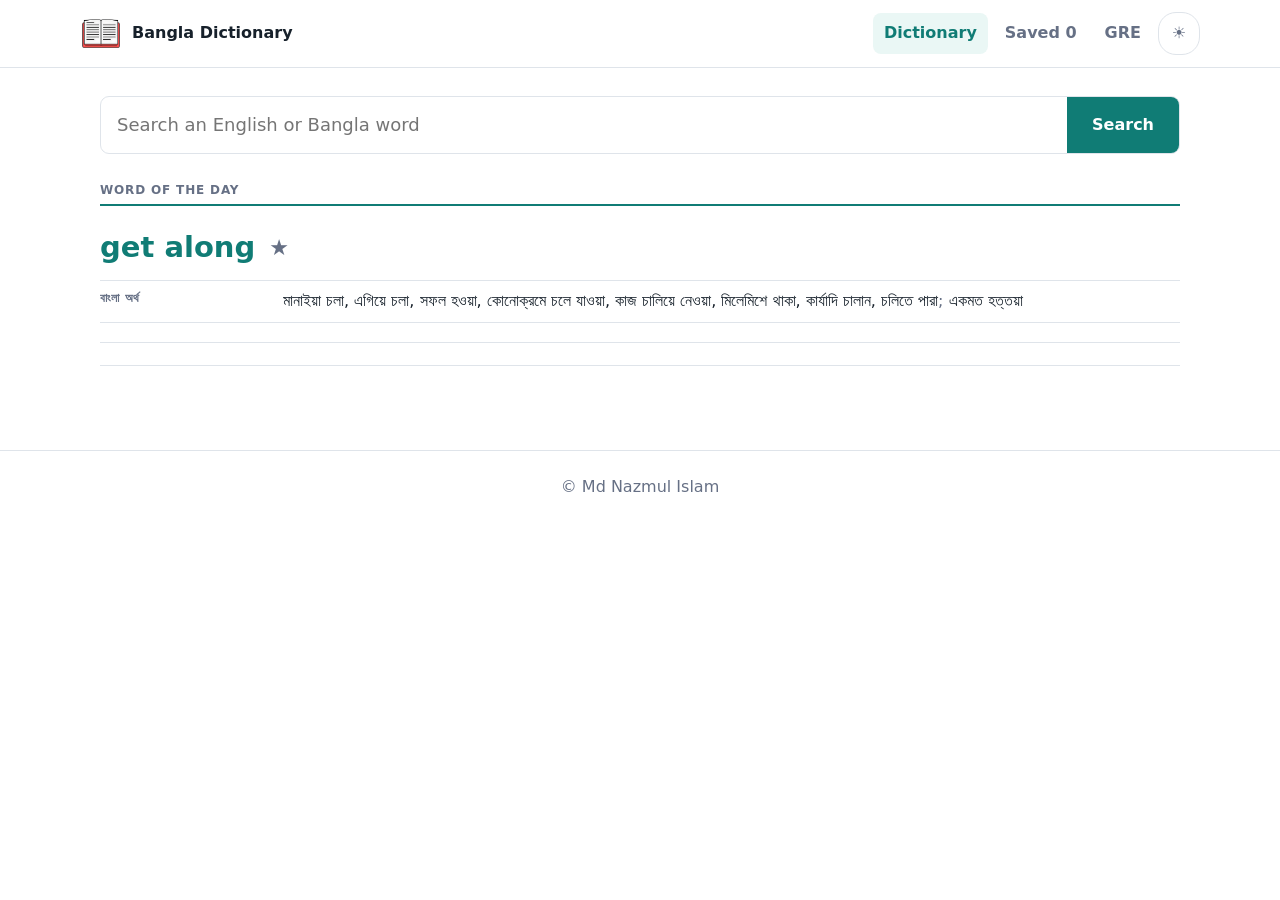
==== commit faf60ae8: "Add files via upload" ====
--- a/index.html
+++ b/index.html
@@ -1 +1 @@
-<!doctype html><html lang="en" data-theme="light"><head><meta charset="utf-8"><meta name="viewport" content="width=device-width,initial-scale=1"><meta name="description" content="Bangla Dictionary"><meta name="theme-color" content="#107c75"><title>Bangla Dictionary</title><link rel="icon" href="assets/favicon.png"><script>try{document.documentElement.dataset.theme=localStorage.getItem('bd-theme')||((matchMedia('(prefers-color-scheme:dark)').matches)?'dark':'light')}catch(e){}</script><link rel="stylesheet" href="styles.css"></head><body><header><a class="brand" href="./"><img src="assets/logo.png" alt=""><b>Bangla Dictionary</b></a><nav><a class="active" href="./">Dictionary</a><button id="savedBtn">Saved <span id="savedCount">0</span></button><a href="gre/">GRE</a><button id="themeBtn" class="theme" aria-label="Toggle theme"><span>☀</span><span>☾</span></button></nav></header><main><form id="searchForm" class="search" autocomplete="off"><input id="searchInput" type="search" placeholder="Search an English or Bangla word" aria-label="Search"><button>Search</button><div id="suggestions" class="suggestions" hidden></div></form><section id="featured"></section><p id="status" aria-live="polite"></p><section id="results"></section><div id="pagination"></div></main><footer>© Md Nazmul Islam</footer><script src="app.js" defer></script></body></html>
+<!doctype html><html lang="en" data-theme="light"><head><meta charset="utf-8"><meta name="viewport" content="width=device-width,initial-scale=1"><meta name="description" content="Bangla Dictionary"><meta name="theme-color" content="#107c75"><title>Bangla Dictionary</title><link rel="icon" href="assets/favicon.png"><script>try{document.documentElement.dataset.theme=localStorage.getItem('bd-theme')||((matchMedia('(prefers-color-scheme:dark)').matches)?'dark':'light')}catch(e){}</script><link rel="stylesheet" href="styles.css?v=5"></head><body><header><a class="brand" href="./"><img src="assets/logo.png" alt=""><b>Bangla Dictionary</b></a><nav><a class="active" href="./">Dictionary</a><button id="savedBtn">Saved <span id="savedCount">0</span></button><a href="gre/">GRE</a><button id="themeBtn" class="theme" aria-label="Toggle theme"><span>☀</span><span>☾</span></button></nav></header><main><form id="searchForm" class="search" autocomplete="off"><input id="searchInput" type="search" placeholder="Search an English or Bangla word" aria-label="Search"><button>Search</button><div id="suggestions" class="suggestions" hidden></div></form><section id="featured"></section><p id="status" aria-live="polite"></p><section id="results"></section><div id="pagination"></div></main><footer>© Md Nazmul Islam</footer><script src="app.js?v=5" defer></script></body></html>
--- a/styles.css
+++ b/styles.css
@@ -1 +1,2 @@
 :root{--bg:#fff;--surface:#fff;--text:#17212b;--muted:#667085;--line:#dfe4ea;--brand:#107c75;--soft:#eaf7f5}html[data-theme=dark]{--bg:#0d1319;--surface:#111820;--text:#edf2f7;--muted:#9ba6b2;--line:#2b3540;--brand:#4bd6c4;--soft:#14332f}*{box-sizing:border-box}body{margin:0;background:var(--bg);color:var(--text);font:16px/1.55 system-ui,-apple-system,"Segoe UI",Roboto,"Noto Sans Bengali",sans-serif}header{height:68px;border-bottom:1px solid var(--line);display:flex;align-items:center;padding:0 max(18px,calc((100% - 1120px)/2));gap:20px;position:sticky;top:0;background:var(--surface);z-index:10}.brand{display:flex;align-items:center;gap:10px;color:var(--text);text-decoration:none}.brand img{width:42px;height:42px;object-fit:contain}nav{margin-left:auto;display:flex;align-items:center;gap:6px}nav a,nav button{border:0;background:none;color:var(--muted);font:inherit;font-weight:700;text-decoration:none;padding:8px 11px;border-radius:8px;cursor:pointer}nav .active,nav a:hover,nav button:hover{background:var(--soft);color:var(--brand)}.theme{width:42px;border:1px solid var(--line);border-radius:18px;display:grid}.theme span{grid-area:1/1}.theme span:last-child{display:none}html[data-theme=dark] .theme span:first-child{display:none}html[data-theme=dark] .theme span:last-child{display:block}main{max-width:1120px;margin:auto;padding:28px 20px 60px}.search{position:relative;display:flex;border:1px solid var(--line);border-radius:9px;overflow:visible}.search input{flex:1;border:0;background:transparent;color:var(--text);font:inherit;font-size:18px;padding:14px 16px;outline:0}.search>button{border:0;background:var(--brand);color:#fff;font-weight:750;padding:0 25px;border-radius:0 8px 8px 0}.suggestions{position:absolute;top:54px;left:0;right:0;background:var(--surface);border:1px solid var(--line);z-index:5}.suggestions button{display:block;width:100%;border:0;border-bottom:1px solid var(--line);background:none;color:var(--text);text-align:left;padding:9px 15px}.suggestions button:hover{background:var(--soft)}#featured{margin-top:27px}#status{color:var(--muted);margin:22px 0 8px}#results{border-top:1px solid var(--line)}.entry{padding:19px 0;border-bottom:1px solid var(--line)}.title{display:flex;align-items:center;gap:8px}.title h1{margin:0;font-size:29px}.term{border:0;background:none;color:inherit;font:inherit;padding:0;cursor:pointer;text-align:left}.term:hover{text-decoration:underline;color:var(--brand)}.headline{font-weight:800;color:var(--brand)}.star,.audio{border:0;background:none;color:var(--muted);font-size:22px;cursor:pointer}.star.on{color:#e4a700}.audio{color:var(--brand);font-size:15px}.entry dl{margin:11px 0 0;border-top:1px solid var(--line)}.row{display:grid;grid-template-columns:165px minmax(0,1fr);gap:18px;padding:8px 0;border-bottom:1px solid var(--line)}.row dt{font-size:12px;font-weight:800;text-transform:uppercase;letter-spacing:.04em;color:var(--muted)}.row dd{margin:0;overflow-wrap:anywhere}.sep{color:var(--muted)}#pagination{display:flex;justify-content:center;gap:8px;margin-top:24px}#pagination button{border:1px solid var(--line);background:var(--surface);color:var(--text);padding:8px 13px;border-radius:7px}footer{text-align:center;border-top:1px solid var(--line);padding:24px;color:var(--muted)}.loading{color:var(--muted)}@media(max-width:650px){header{padding:0 12px;gap:8px}.brand b{display:none}nav{margin-left:0}.theme{margin-left:auto}main{padding:20px 13px 45px}.row{grid-template-columns:1fr;gap:2px}.title h1{font-size:25px}.search>button{padding:0 15px}}
+button,input{font:inherit}.term{-webkit-appearance:none;appearance:none;border:0!important;background:transparent!important;box-shadow:none!important;border-radius:0!important;padding:0!important;color:inherit;display:inline;line-height:inherit}.headline{display:inline!important;color:var(--brand)!important;font-size:inherit;font-weight:800}.feature-kicker{margin:0 0 5px;color:var(--muted);font-size:12px;font-weight:800;letter-spacing:.07em;text-transform:uppercase}#featured .entry{border-top:2px solid var(--brand)}#featured .entry dl{margin-top:10px}.row dd .term{color:inherit}.row dd .term:hover{color:var(--brand)}
